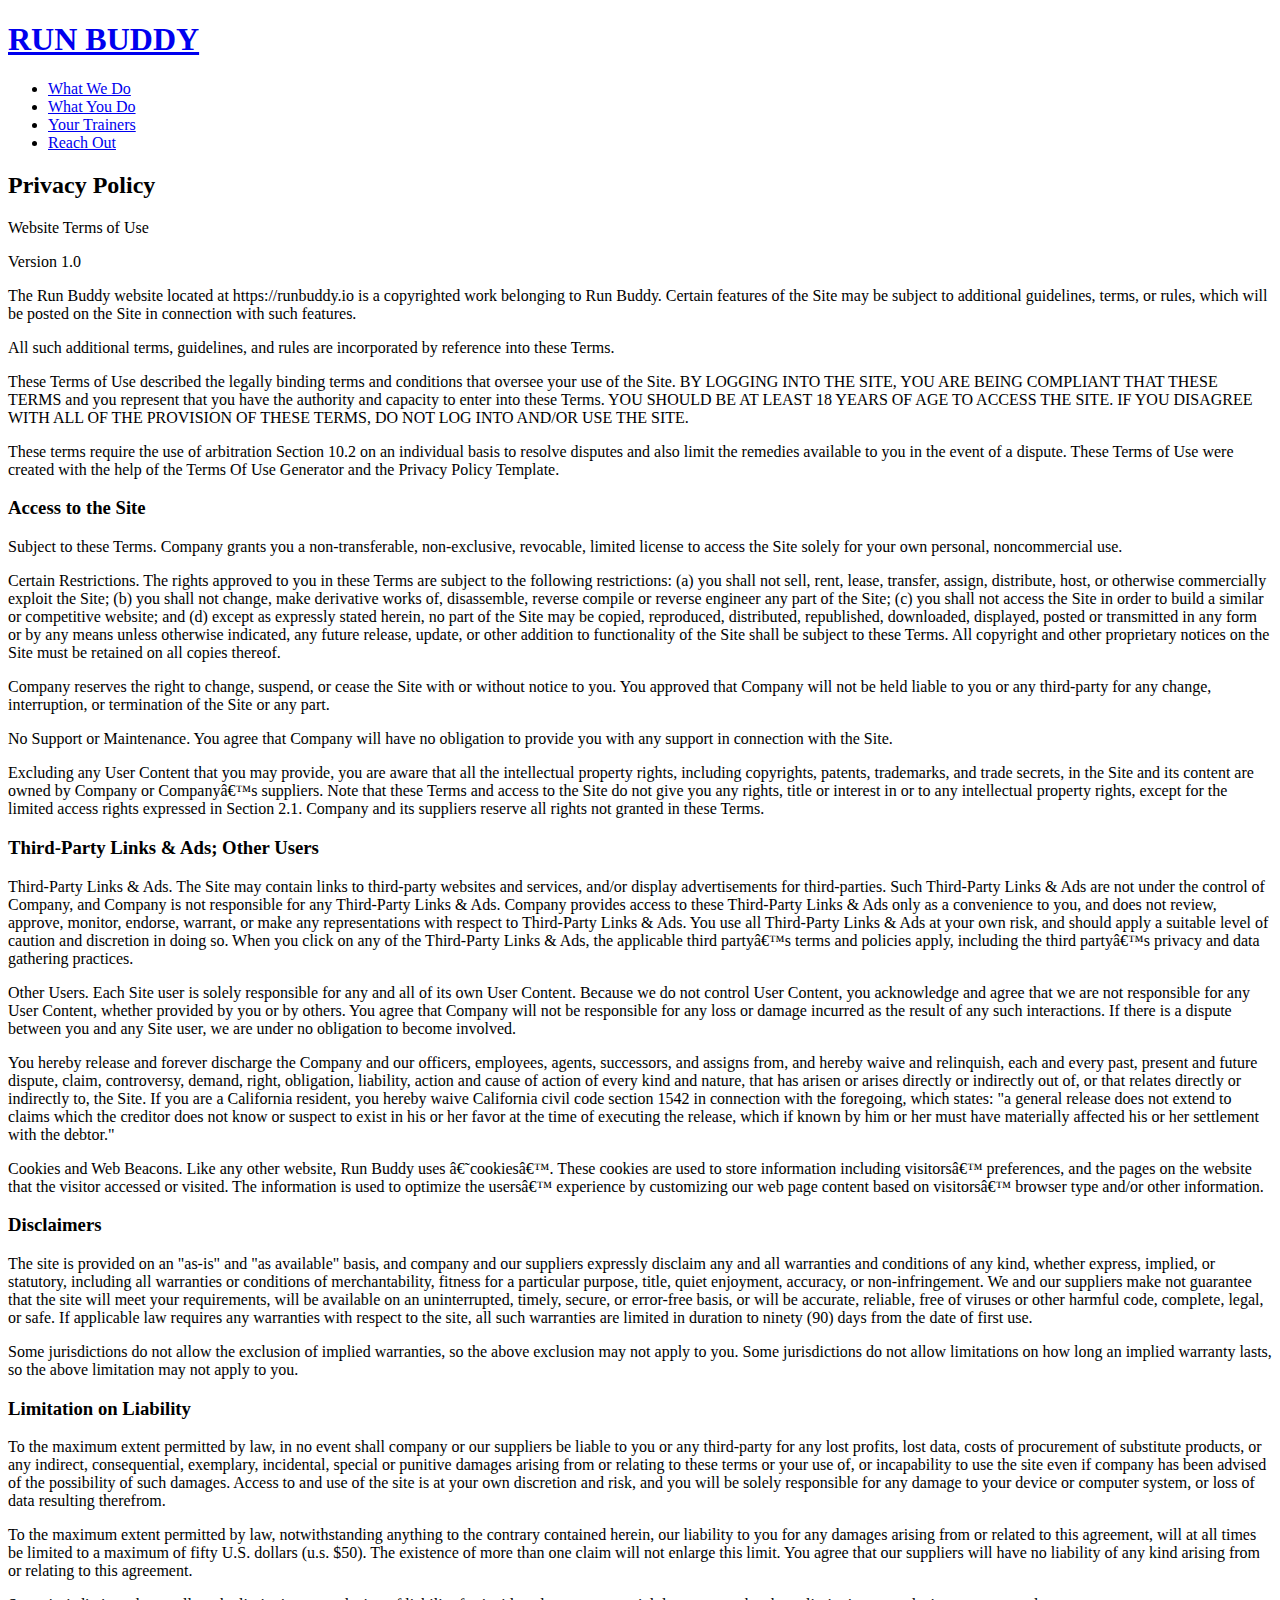
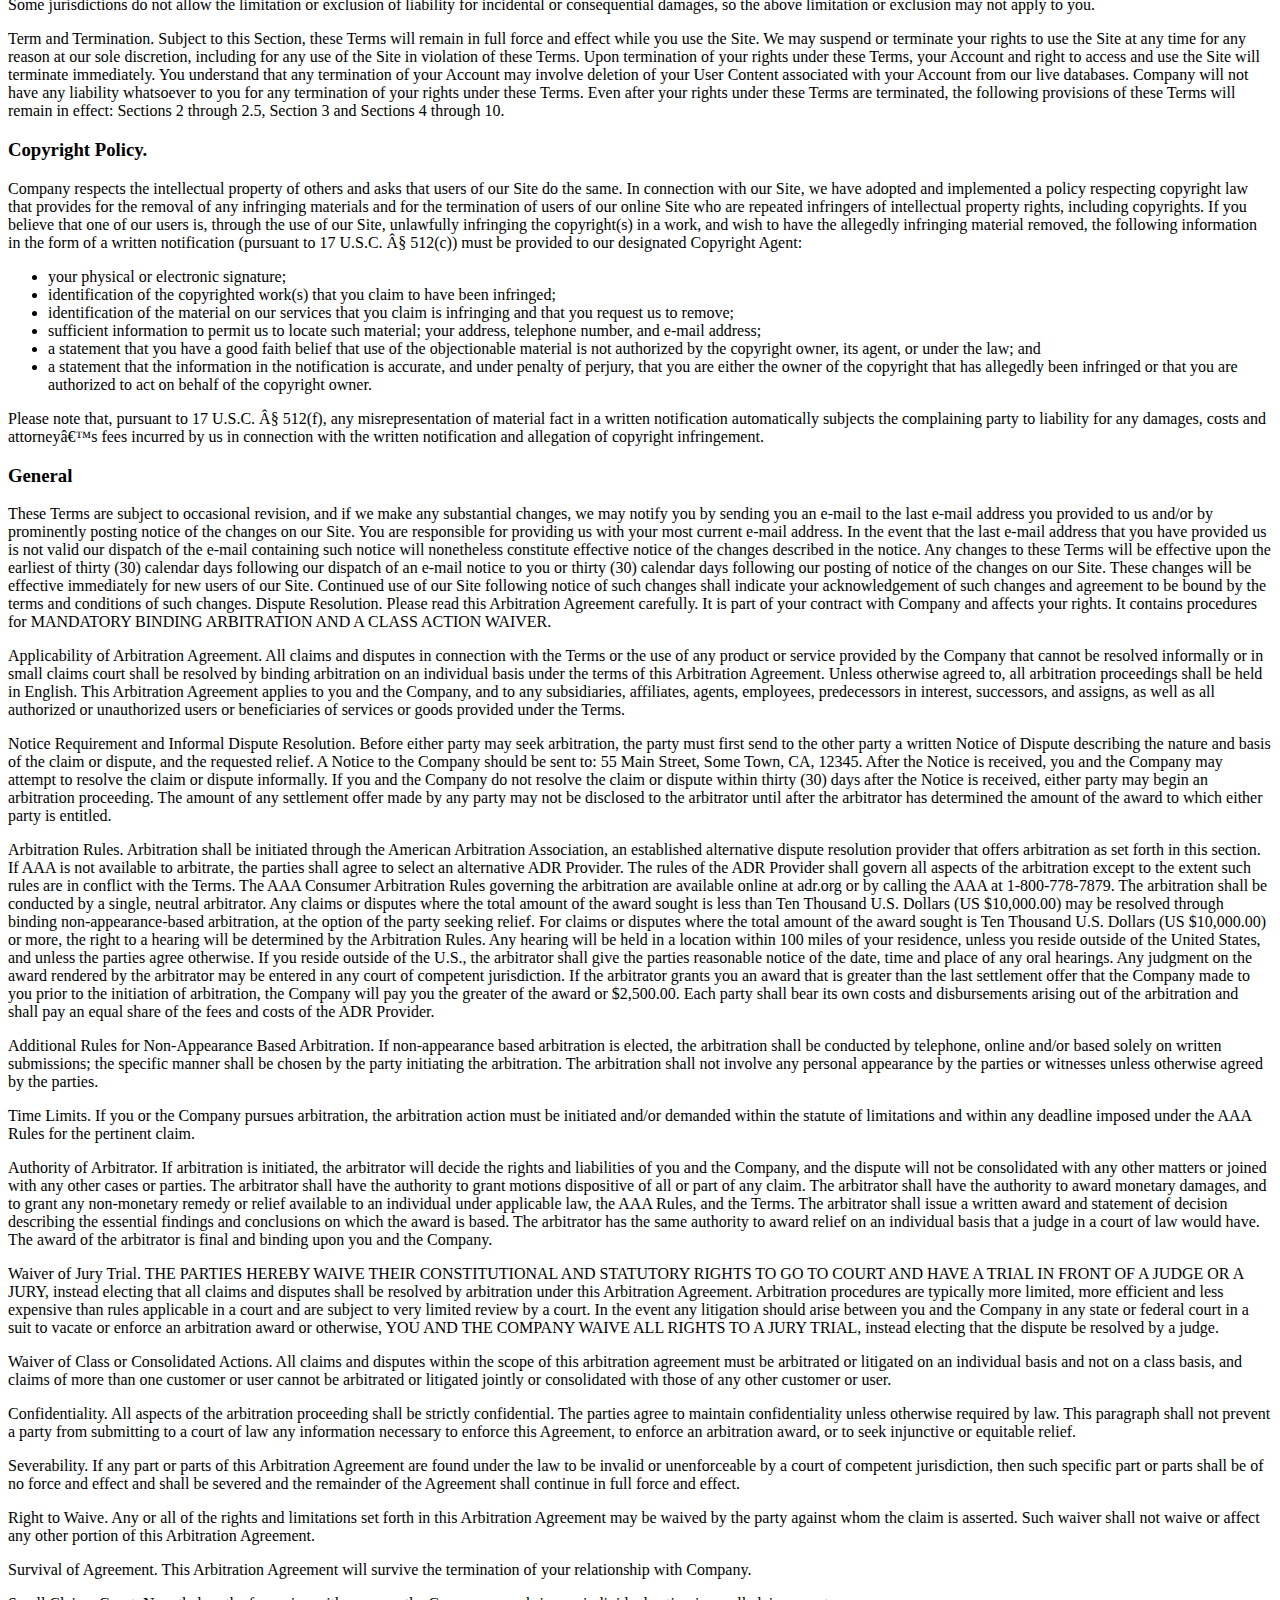
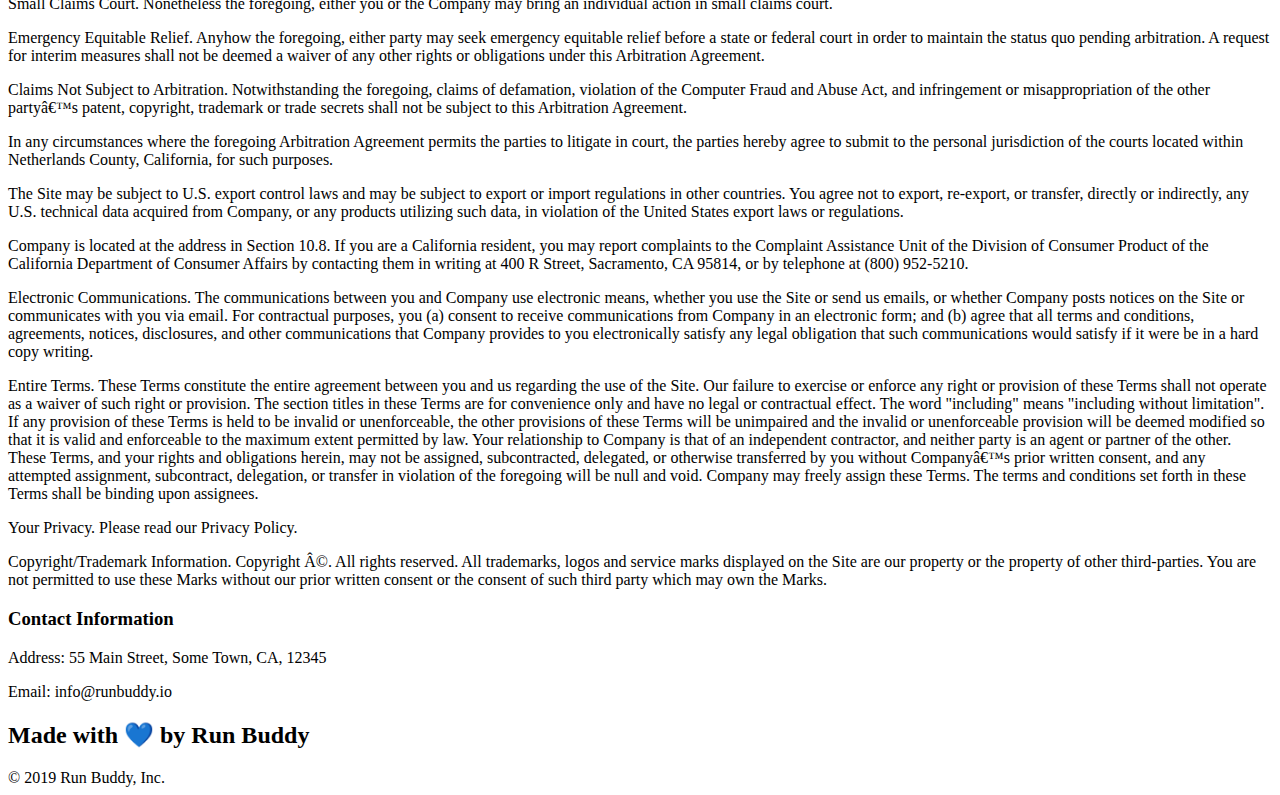
==== privacy-policy.html @ 70f645ed "created a privacy policy page" ====
<!DOCTYPE html>
<html lang="en">
<head>
    <meta charset="UTF-8">
    <meta http-equiv="X-UA-Compatible" content="IE=edge">
    <meta name="viewport" content="width=device-width, initial-scale=1.0">
    <title>Privacy Policy - Run Buddy</title>
</head>
<body>
    <!-- header -->
    <header>
        <h1>
            <a href="/">RUN BUDDY</a>
        </h1>

        <nav>
            <ul>
                <li>
                    <a href="./index.html#what-we-do">What We Do</a>
                </li>
                <li>
                    <a href="./index.html#what-you-do">What You Do</a>
                </li>
                <li>
                    <a href="./index.html#your-trainers">Your Trainers</a>
                </li>
                <li>
                    <a href="./index.html#reach-out">Reach Out</a>
                </li>
            </ul>
        </nav>

    </header>

    <!-- hero -->
    <section class="hero">
        <h2 class="page-title">
            Privacy Policy
        </h2>
    </section>

    <!-- article -->
    <article class="secondary-content">
        <p>
            Website Terms of Use
          </p>
    
          <p>
            Version 1.0
          </p>
    
          <p>
            The Run Buddy website located at https://runbuddy.io is a copyrighted work belonging to Run Buddy. Certain
            features of the Site may be subject to additional guidelines, terms, or rules, which will be posted on the Site
            in connection with such features.
          </p>
    
          <p>
            All such additional terms, guidelines, and rules are incorporated by reference into these Terms.
          </p>
    
          <p>
            These Terms of Use described the legally binding terms and conditions that oversee your use of the Site. BY
            LOGGING INTO THE SITE, YOU ARE BEING COMPLIANT THAT THESE TERMS and you represent that you have the authority
            and capacity to enter into these Terms. YOU SHOULD BE AT LEAST 18 YEARS OF AGE TO ACCESS THE SITE. IF YOU
            DISAGREE WITH ALL OF THE PROVISION OF THESE TERMS, DO NOT LOG INTO AND/OR USE THE SITE.
          </p>
    
          <p>
            These terms require the use of arbitration Section 10.2 on an individual basis to resolve disputes and also
            limit the remedies available to you in the event of a dispute. These Terms of Use were created with the help of
            the Terms Of Use Generator and the Privacy Policy Template.
          </p>
    
          <h3>
            Access to the Site
          </h3>
    
          <p>
            Subject to these Terms. Company grants you a non-transferable, non-exclusive, revocable, limited license to
            access the Site solely for your own personal, noncommercial use.
          </p>
    
          <p>
            Certain Restrictions. The rights approved to you in these Terms are subject to the following restrictions: (a)
            you shall not sell, rent, lease, transfer, assign, distribute, host, or otherwise commercially exploit the Site;
            (b) you shall not change, make derivative works of, disassemble, reverse compile or reverse engineer any part of
            the Site; (c) you shall not access the Site in order to build a similar or competitive website; and (d) except
            as expressly stated herein, no part of the Site may be copied, reproduced, distributed, republished, downloaded,
            displayed, posted or transmitted in any form or by any means unless otherwise indicated, any future release,
            update, or other addition to functionality of the Site shall be subject to these Terms. All copyright and other
            proprietary notices on the Site must be retained on all copies thereof.
          </p>
    
          <p>
            Company reserves the right to change, suspend, or cease the Site with or without notice to you. You approved
            that Company will not be held liable to you or any third-party for any change, interruption, or termination of
            the Site or any part.
          </p>
    
          <p>
            No Support or Maintenance. You agree that Company will have no obligation to provide you with any support in
            connection with the Site.
          </p>
    
          <p>
            Excluding any User Content that you may provide, you are aware that all the intellectual property rights,
            including copyrights, patents, trademarks, and trade secrets, in the Site and its content are owned by Company
            or Companyâ€™s suppliers. Note that these Terms and access to the Site do not give you any rights, title or
            interest in or to any intellectual property rights, except for the limited access rights expressed in Section
            2.1. Company and its suppliers reserve all rights not granted in these Terms.
          </p>
    
          <h3>
            Third-Party Links & Ads; Other Users
          </h3>
    
          <p>
            Third-Party Links & Ads. The Site may contain links to third-party websites and services, and/or display
            advertisements for third-parties. Such Third-Party Links & Ads are not under the control of Company, and Company
            is not responsible for any Third-Party Links & Ads. Company provides access to these Third-Party Links & Ads
            only as a convenience to you, and does not review, approve, monitor, endorse, warrant, or make any
            representations with respect to Third-Party Links & Ads. You use all Third-Party Links & Ads at your own risk,
            and should apply a suitable level of caution and discretion in doing so. When you click on any of the
            Third-Party Links & Ads, the applicable third partyâ€™s terms and policies apply, including the third partyâ€™s
            privacy and data gathering practices.
          </p>
    
          <p>
            Other Users. Each Site user is solely responsible for any and all of its own User Content. Because we do not
            control User Content, you acknowledge and agree that we are not responsible for any User Content, whether
            provided by you or by others. You agree that Company will not be responsible for any loss or damage incurred as
            the result of any such interactions. If there is a dispute between you and any Site user, we are under no
            obligation to become involved.
          </p>
    
          <p>
            You hereby release and forever discharge the Company and our officers, employees, agents, successors, and
            assigns from, and hereby waive and relinquish, each and every past, present and future dispute, claim,
            controversy, demand, right, obligation, liability, action and cause of action of every kind and nature, that has
            arisen or arises directly or indirectly out of, or that relates directly or indirectly to, the Site. If you are
            a California resident, you hereby waive California civil code section 1542 in connection with the foregoing,
            which states: "a general release does not extend to claims which the creditor does not know or suspect to exist
            in his or her favor at the time of executing the release, which if known by him or her must have materially
            affected his or her settlement with the debtor."
          </p>
    
          <p>
            Cookies and Web Beacons. Like any other website, Run Buddy uses â€˜cookiesâ€™. These cookies are used to store
            information including visitorsâ€™ preferences, and the pages on the website that the visitor accessed or visited.
            The information is used to optimize the usersâ€™ experience by customizing our web page content based on visitorsâ€™
            browser type and/or other information.
          </p>
    
          <h3>
            Disclaimers
          </h3>
    
          <p>
            The site is provided on an "as-is" and "as available" basis, and company and our suppliers expressly disclaim
            any and all warranties and conditions of any kind, whether express, implied, or statutory, including all
            warranties or conditions of merchantability, fitness for a particular purpose, title, quiet enjoyment, accuracy,
            or non-infringement. We and our suppliers make not guarantee that the site will meet your requirements, will be
            available on an uninterrupted, timely, secure, or error-free basis, or will be accurate, reliable, free of
            viruses or other harmful code, complete, legal, or safe. If applicable law requires any warranties with respect
            to the site, all such warranties are limited in duration to ninety (90) days from the date of first use.
          </p>
    
          <p>
            Some jurisdictions do not allow the exclusion of implied warranties, so the above exclusion may not apply to
            you. Some jurisdictions do not allow limitations on how long an implied warranty lasts, so the above limitation
            may not apply to you.
          </p>
    
          <h3>
            Limitation on Liability
          </h3>
    
          <p>
            To the maximum extent permitted by law, in no event shall company or our suppliers be liable to you or any
            third-party for any lost profits, lost data, costs of procurement of substitute products, or any indirect,
            consequential, exemplary, incidental, special or punitive damages arising from or relating to these terms or
            your use of, or incapability to use the site even if company has been advised of the possibility of such
            damages. Access to and use of the site is at your own discretion and risk, and you will be solely responsible
            for any damage to your device or computer system, or loss of data resulting therefrom.
          </p>
    
          <p>
            To the maximum extent permitted by law, notwithstanding anything to the contrary contained herein, our liability
            to you for any damages arising from or related to this agreement, will at all times be limited to a maximum of
            fifty U.S. dollars (u.s. $50). The existence of more than one claim will not enlarge this limit. You agree that
            our suppliers will have no liability of any kind arising from or relating to this agreement.
          </p>
    
          <p>
            Some jurisdictions do not allow the limitation or exclusion of liability for incidental or consequential
            damages, so the above limitation or exclusion may not apply to you.
          </p>
    
          <p>
            Term and Termination. Subject to this Section, these Terms will remain in full force and effect while you use
            the Site. We may suspend or terminate your rights to use the Site at any time for any reason at our sole
            discretion, including for any use of the Site in violation of these Terms. Upon termination of your rights under
            these Terms, your Account and right to access and use the Site will terminate immediately. You understand that
            any termination of your Account may involve deletion of your User Content associated with your Account from our
            live databases. Company will not have any liability whatsoever to you for any termination of your rights under
            these Terms. Even after your rights under these Terms are terminated, the following provisions of these Terms
            will remain in effect: Sections 2 through 2.5, Section 3 and Sections 4 through 10.
          </p>
    
          <h3>
            Copyright Policy.
          </h3>
    
          <p>
            Company respects the intellectual property of others and asks that users of our Site do the same. In connection
            with our Site, we have adopted and implemented a policy respecting copyright law that provides for the removal
            of any infringing materials and for the termination of users of our online Site who are repeated infringers of
            intellectual property rights, including copyrights. If you believe that one of our users is, through the use of
            our Site, unlawfully infringing the copyright(s) in a work, and wish to have the allegedly infringing material
            removed, the following information in the form of a written notification (pursuant to 17 U.S.C. Â§ 512(c)) must
            be provided to our designated Copyright Agent:
          </p>
    
          <ul>
            <li>
              your physical or electronic signature;
            </li>
            <li>
              identification of the copyrighted work(s) that you claim to have been infringed;
            </li>
            <li>
              identification of the material on our services that you claim is infringing and that you request us to remove;
            </li>
            <li>
              sufficient information to permit us to locate such material; your address, telephone number, and e-mail
              address;
            </li>
            <li>
              a statement that you have a good faith belief that use of the objectionable material is not authorized by the
              copyright owner, its agent, or under the law; and
            </li>
            <li>
              a statement that the information in the notification is accurate, and under penalty of perjury, that you are
              either the owner of the copyright that has allegedly been infringed or that you are authorized to act on
              behalf of the copyright owner.
            </li>
          </ul>
    
          <p>
            Please note that, pursuant to 17 U.S.C. Â§ 512(f), any misrepresentation of material fact in a written
            notification automatically subjects the complaining party to liability for any damages, costs and attorneyâ€™s
            fees incurred by us in connection with the written notification and allegation of copyright infringement.
          </p>
    
          <h3>
            General
          </h3>
    
          <p>
            These Terms are subject to occasional revision, and if we make any substantial changes, we may notify you by
            sending you an e-mail to the last e-mail address you provided to us and/or by prominently posting notice of the
            changes on our Site. You are responsible for providing us with your most current e-mail address. In the event
            that the last e-mail address that you have provided us is not valid our dispatch of the e-mail containing such
            notice will nonetheless constitute effective notice of the changes described in the notice. Any changes to these
            Terms will be effective upon the earliest of thirty (30) calendar days following our dispatch of an e-mail
            notice to you or thirty (30) calendar days following our posting of notice of the changes on our Site. These
            changes will be effective immediately for new users of our Site. Continued use of our Site following notice of
            such changes shall indicate your acknowledgement of such changes and agreement to be bound by the terms and
            conditions of such changes. Dispute Resolution. Please read this Arbitration Agreement carefully. It is part of
            your contract with Company and affects your rights. It contains procedures for MANDATORY BINDING ARBITRATION AND
            A CLASS ACTION WAIVER.
          </p>
    
          <p>
            Applicability of Arbitration Agreement. All claims and disputes in connection with the Terms or the use of any
            product or service provided by the Company that cannot be resolved informally or in small claims court shall be
            resolved by binding arbitration on an individual basis under the terms of this Arbitration Agreement. Unless
            otherwise agreed to, all arbitration proceedings shall be held in English. This Arbitration Agreement applies to
            you and the Company, and to any subsidiaries, affiliates, agents, employees, predecessors in interest,
            successors, and assigns, as well as all authorized or unauthorized users or beneficiaries of services or goods
            provided under the Terms.
          </p>
    
          <p>
            Notice Requirement and Informal Dispute Resolution. Before either party may seek arbitration, the party must
            first send to the other party a written Notice of Dispute describing the nature and basis of the claim or
            dispute, and the requested relief. A Notice to the Company should be sent to: 55 Main Street, Some Town, CA,
            12345. After the Notice is received, you and the Company may attempt to resolve the claim or dispute informally.
            If you and the Company do not resolve the claim or dispute within thirty (30) days after the Notice is received,
            either party may begin an arbitration proceeding. The amount of any settlement offer made by any party may not
            be disclosed to the arbitrator until after the arbitrator has determined the amount of the award to which either
            party is entitled.
          </p>
    
          <p>
            Arbitration Rules. Arbitration shall be initiated through the American Arbitration Association, an established
            alternative dispute resolution provider that offers arbitration as set forth in this section. If AAA is not
            available to arbitrate, the parties shall agree to select an alternative ADR Provider. The rules of the ADR
            Provider shall govern all aspects of the arbitration except to the extent such rules are in conflict with the
            Terms. The AAA Consumer Arbitration Rules governing the arbitration are available online at adr.org or by
            calling the AAA at 1-800-778-7879. The arbitration shall be conducted by a single, neutral arbitrator. Any
            claims or disputes where the total amount of the award sought is less than Ten Thousand U.S. Dollars (US
            $10,000.00) may be resolved through binding non-appearance-based arbitration, at the option of the party seeking
            relief. For claims or disputes where the total amount of the award sought is Ten Thousand U.S. Dollars (US
            $10,000.00) or more, the right to a hearing will be determined by the Arbitration Rules. Any hearing will be
            held in a location within 100 miles of your residence, unless you reside outside of the United States, and
            unless the parties agree otherwise. If you reside outside of the U.S., the arbitrator shall give the parties
            reasonable notice of the date, time and place of any oral hearings. Any judgment on the award rendered by the
            arbitrator may be entered in any court of competent jurisdiction. If the arbitrator grants you an award that is
            greater than the last settlement offer that the Company made to you prior to the initiation of arbitration, the
            Company will pay you the greater of the award or $2,500.00. Each party shall bear its own costs and
            disbursements arising out of the arbitration and shall pay an equal share of the fees and costs of the ADR
            Provider.
          </p>
    
          <p>
            Additional Rules for Non-Appearance Based Arbitration. If non-appearance based arbitration is elected, the
            arbitration shall be conducted by telephone, online and/or based solely on written submissions; the specific
            manner shall be chosen by the party initiating the arbitration. The arbitration shall not involve any personal
            appearance by the parties or witnesses unless otherwise agreed by the parties.
          </p>
    
          <p>
            Time Limits. If you or the Company pursues arbitration, the arbitration action must be initiated and/or demanded
            within the statute of limitations and within any deadline imposed under the AAA Rules for the pertinent claim.
          </p>
    
          <p>
            Authority of Arbitrator. If arbitration is initiated, the arbitrator will decide the rights and liabilities of
            you and the Company, and the dispute will not be consolidated with any other matters or joined with any other
            cases or parties. The arbitrator shall have the authority to grant motions dispositive of all or part of any
            claim. The arbitrator shall have the authority to award monetary damages, and to grant any non-monetary remedy
            or relief available to an individual under applicable law, the AAA Rules, and the Terms. The arbitrator shall
            issue a written award and statement of decision describing the essential findings and conclusions on which the
            award is based. The arbitrator has the same authority to award relief on an individual basis that a judge in a
            court of law would have. The award of the arbitrator is final and binding upon you and the Company.
          </p>
    
          <p>
            Waiver of Jury Trial. THE PARTIES HEREBY WAIVE THEIR CONSTITUTIONAL AND STATUTORY RIGHTS TO GO TO COURT AND HAVE
            A TRIAL IN FRONT OF A JUDGE OR A JURY, instead electing that all claims and disputes shall be resolved by
            arbitration under this Arbitration Agreement. Arbitration procedures are typically more limited, more efficient
            and less expensive than rules applicable in a court and are subject to very limited review by a court. In the
            event any litigation should arise between you and the Company in any state or federal court in a suit to vacate
            or enforce an arbitration award or otherwise, YOU AND THE COMPANY WAIVE ALL RIGHTS TO A JURY TRIAL, instead
            electing that the dispute be resolved by a judge.
          </p>
    
          <p>
            Waiver of Class or Consolidated Actions. All claims and disputes within the scope of this arbitration agreement
            must be arbitrated or litigated on an individual basis and not on a class basis, and claims of more than one
            customer or user cannot be arbitrated or litigated jointly or consolidated with those of any other customer or
            user.
          </p>
    
          <p>
            Confidentiality. All aspects of the arbitration proceeding shall be strictly confidential. The parties agree to
            maintain confidentiality unless otherwise required by law. This paragraph shall not prevent a party from
            submitting to a court of law any information necessary to enforce this Agreement, to enforce an arbitration
            award, or to seek injunctive or equitable relief.
          </p>
    
          <p>
            Severability. If any part or parts of this Arbitration Agreement are found under the law to be invalid or
            unenforceable by a court of competent jurisdiction, then such specific part or parts shall be of no force and
            effect and shall be severed and the remainder of the Agreement shall continue in full force and effect.
          </p>
    
          <p>
            Right to Waive. Any or all of the rights and limitations set forth in this Arbitration Agreement may be waived
            by the party against whom the claim is asserted. Such waiver shall not waive or affect any other portion of this
            Arbitration Agreement.
          </p>
    
          <p>
            Survival of Agreement. This Arbitration Agreement will survive the termination of your relationship with
            Company.
          </p>
    
          <p>
            Small Claims Court. Nonetheless the foregoing, either you or the Company may bring an individual action in small
            claims court.
          </p>
    
          <p>
            Emergency Equitable Relief. Anyhow the foregoing, either party may seek emergency equitable relief before a
            state or federal court in order to maintain the status quo pending arbitration. A request for interim measures
            shall not be deemed a waiver of any other rights or obligations under this Arbitration Agreement.
          </p>
    
          <p>
            Claims Not Subject to Arbitration. Notwithstanding the foregoing, claims of defamation, violation of the
            Computer Fraud and Abuse Act, and infringement or misappropriation of the other partyâ€™s patent, copyright,
            trademark or trade secrets shall not be subject to this Arbitration Agreement.
          </p>
    
          <p>
            In any circumstances where the foregoing Arbitration Agreement permits the parties to litigate in court, the
            parties hereby agree to submit to the personal jurisdiction of the courts located within Netherlands County,
            California, for such purposes.
          </p>
    
          <p>
            The Site may be subject to U.S. export control laws and may be subject to export or import regulations in other
            countries. You agree not to export, re-export, or transfer, directly or indirectly, any U.S. technical data
            acquired from Company, or any products utilizing such data, in violation of the United States export laws or
            regulations.
          </p>
    
          <p>
            Company is located at the address in Section 10.8. If you are a California resident, you may report complaints
            to the Complaint Assistance Unit of the Division of Consumer Product of the California Department of Consumer
            Affairs by contacting them in writing at 400 R Street, Sacramento, CA 95814, or by telephone at (800) 952-5210.
          </p>
    
          <p>
            Electronic Communications. The communications between you and Company use electronic means, whether you use the
            Site or send us emails, or whether Company posts notices on the Site or communicates with you via email. For
            contractual purposes, you (a) consent to receive communications from Company in an electronic form; and (b)
            agree that all terms and conditions, agreements, notices, disclosures, and other communications that Company
            provides to you electronically satisfy any legal obligation that such communications would satisfy if it were be
            in a hard copy writing.
          </p>
    
          <p>
            Entire Terms. These Terms constitute the entire agreement between you and us regarding the use of the Site. Our
            failure to exercise or enforce any right or provision of these Terms shall not operate as a waiver of such right
            or provision. The section titles in these Terms are for convenience only and have no legal or contractual
            effect. The word "including" means "including without limitation". If any provision of these Terms is held to be
            invalid or unenforceable, the other provisions of these Terms will be unimpaired and the invalid or
            unenforceable provision will be deemed modified so that it is valid and enforceable to the maximum extent
            permitted by law. Your relationship to Company is that of an independent contractor, and neither party is an
            agent or partner of the other. These Terms, and your rights and obligations herein, may not be assigned,
            subcontracted, delegated, or otherwise transferred by you without Companyâ€™s prior written consent, and any
            attempted assignment, subcontract, delegation, or transfer in violation of the foregoing will be null and void.
            Company may freely assign these Terms. The terms and conditions set forth in these Terms shall be binding upon
            assignees.
          </p>
    
          <p>
            Your Privacy. Please read our Privacy Policy.
          </p>
    
          <p>
            Copyright/Trademark Information. Copyright Â©. All rights reserved. All trademarks, logos and service marks
            displayed on the Site are our property or the property of other third-parties. You are not permitted to use
            these Marks without our prior written consent or the consent of such third party which may own the Marks.
          </p>
    
          <h3>
            Contact Information
          </h3>
    
          <p>
            Address: 55 Main Street, Some Town, CA, 12345
          </p>
    
          <p>
            Email: info@runbuddy.io
          </p>
    </article>

    <!-- footer -->
    <footer>
        <h2>Made with 💙 by Run Buddy</h2>
        <div>
            <!-- <a href="./privacy-policy.html">Read Our Privacy Policy</a><br/> -->
            &copy; 2019 Run Buddy, Inc.
        </div>
    </footer>
</body>
</html>
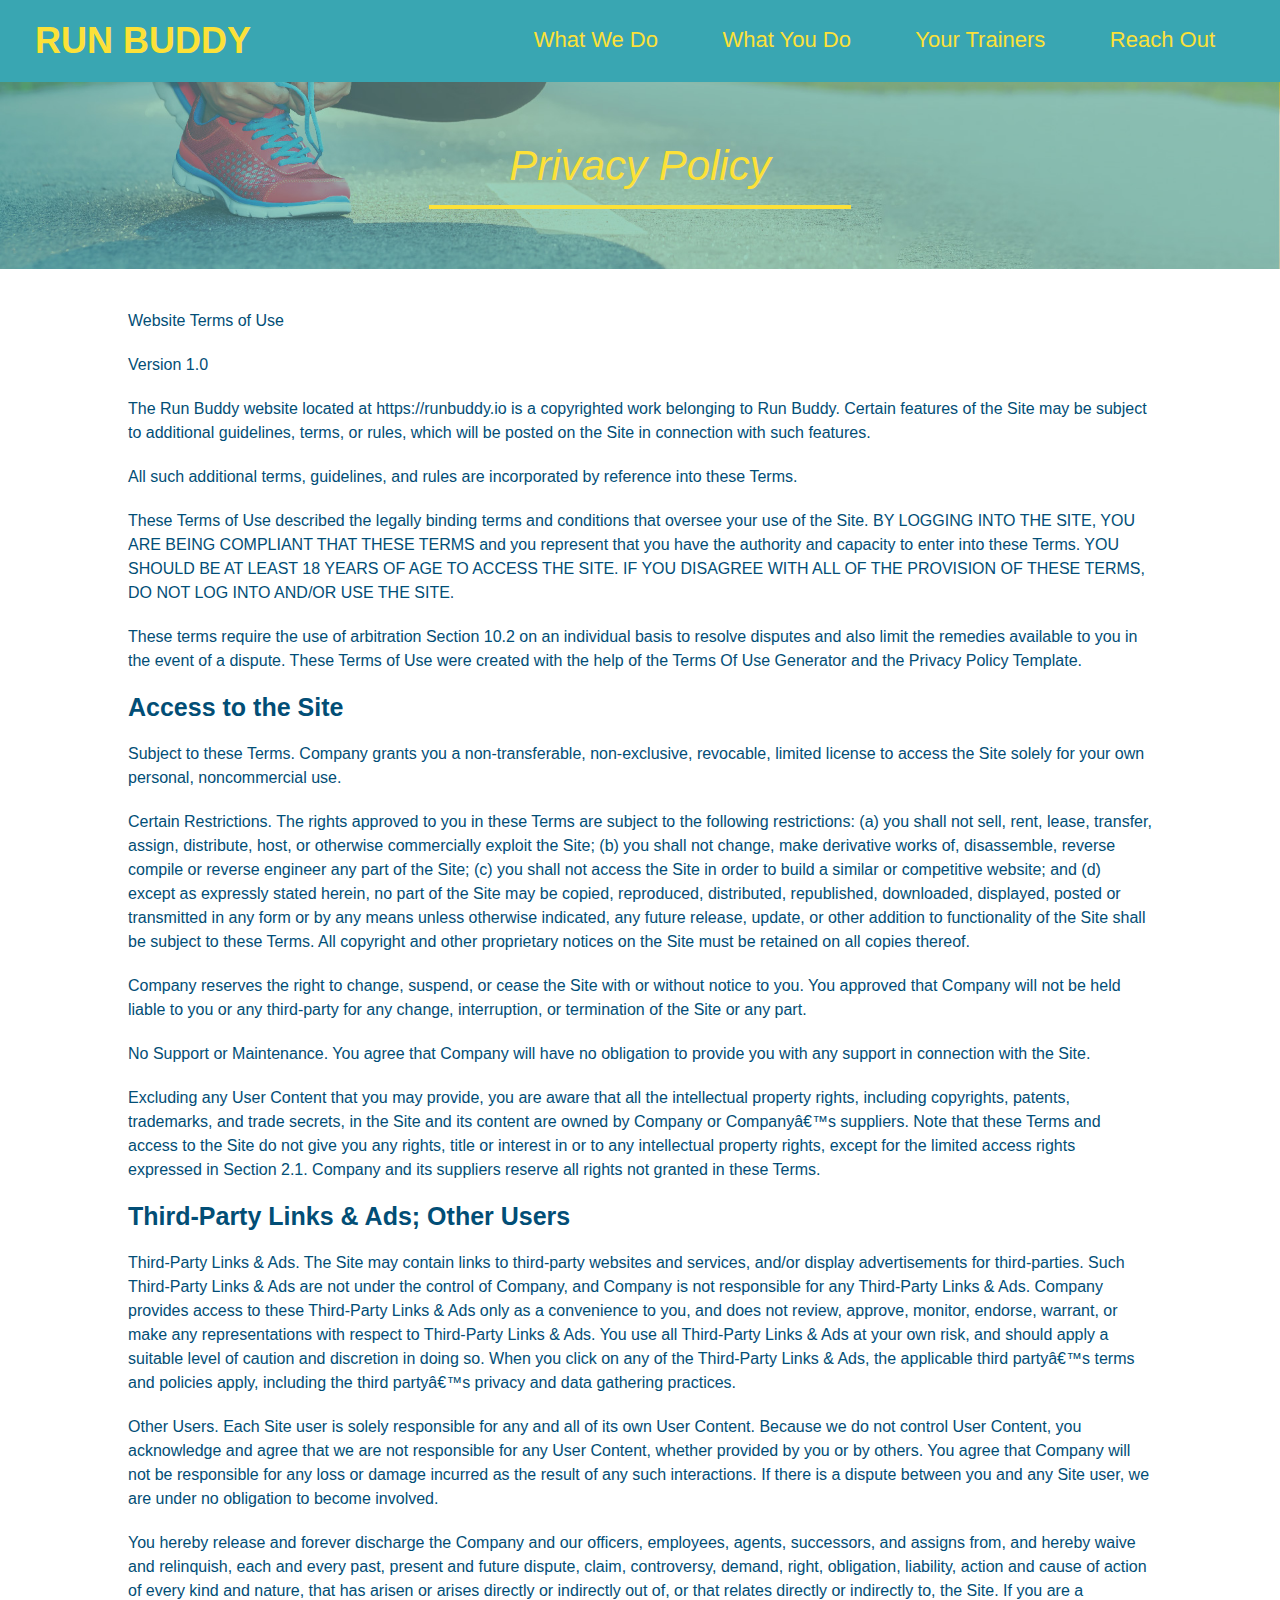
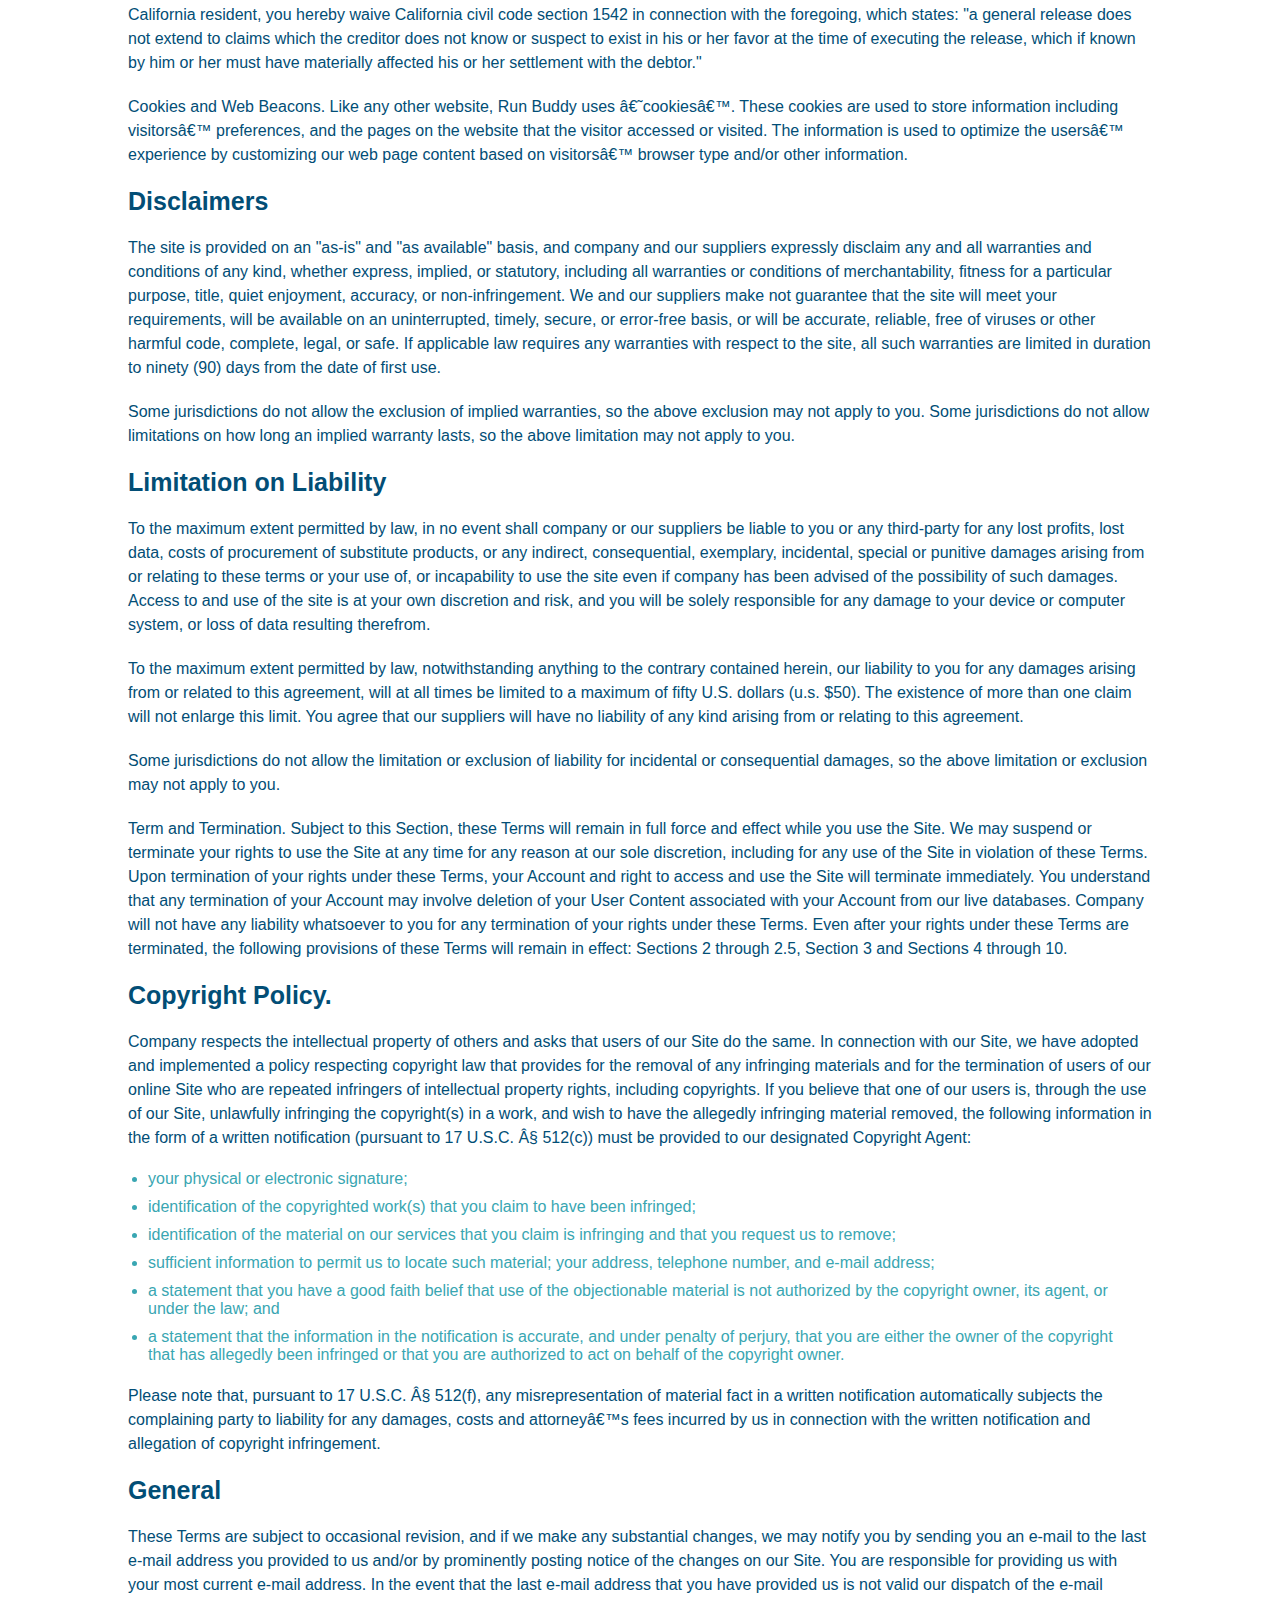
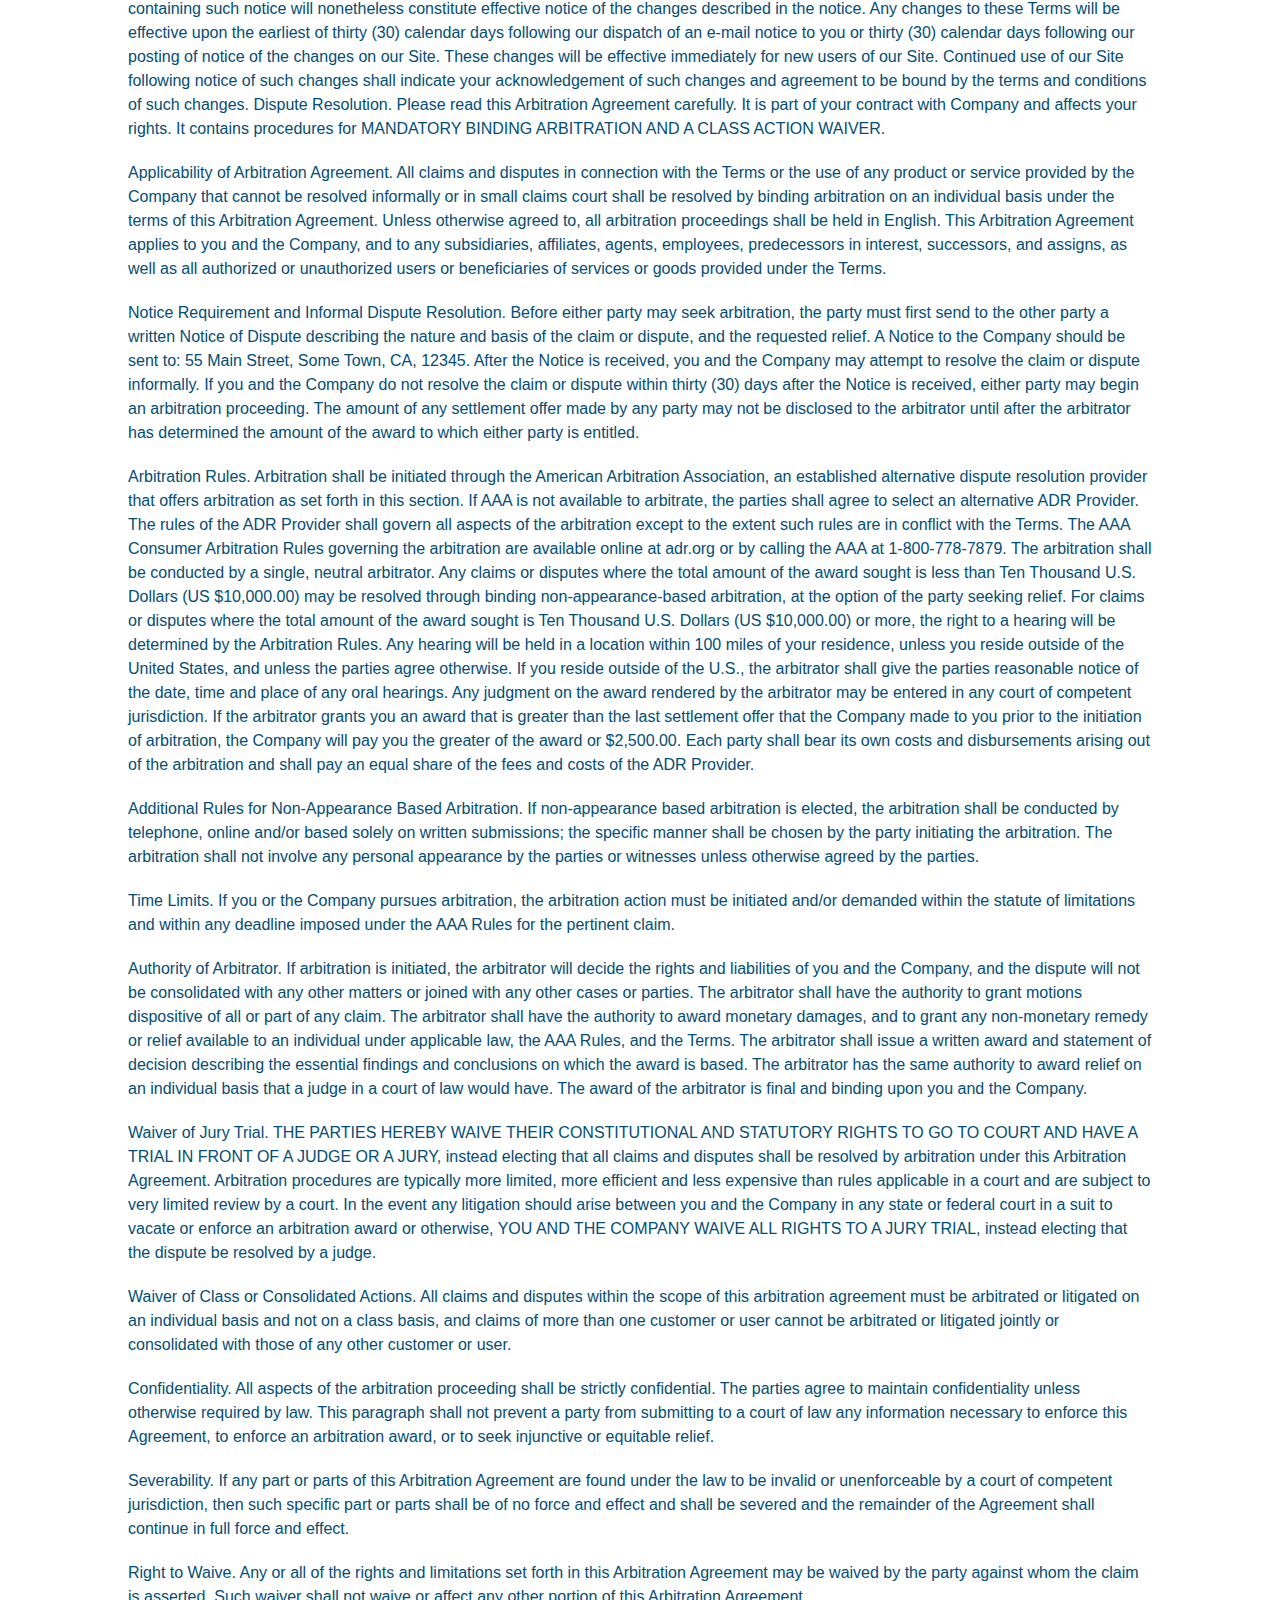
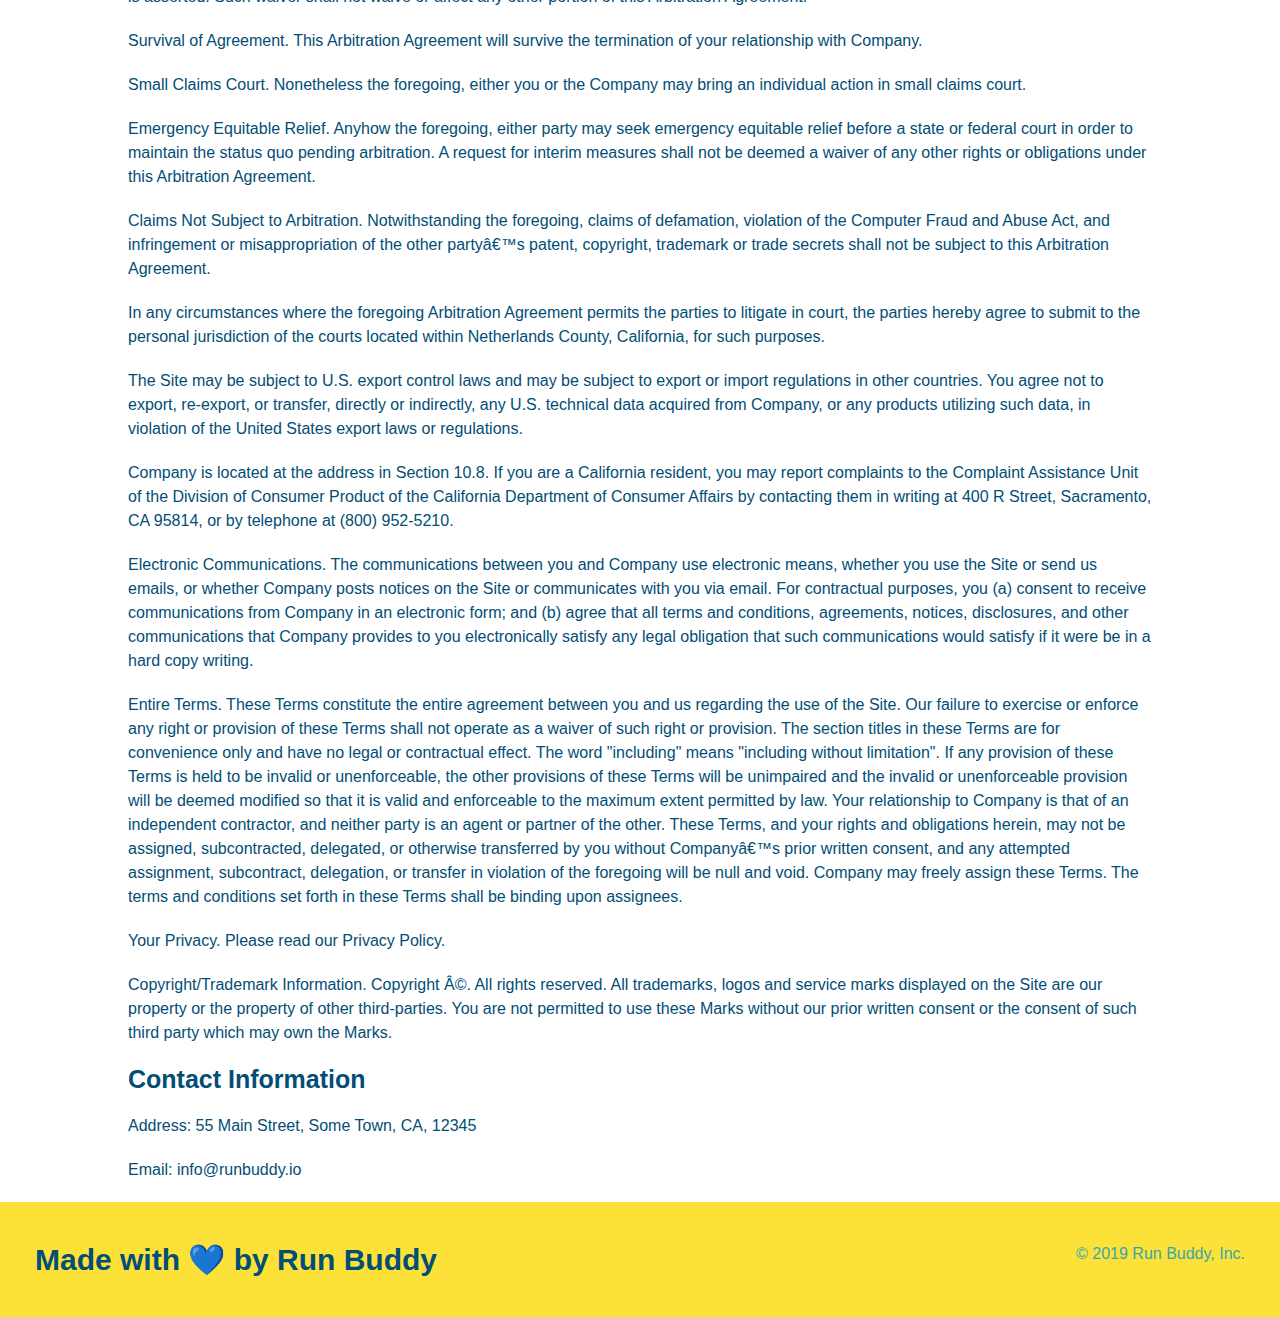
==== commit bf9df91b: "added styling via secondary stylesheet for the privacy policy" ====
--- a/privacy-policy.html
+++ b/privacy-policy.html
@@ -4,6 +4,8 @@
     <meta charset="UTF-8">
     <meta http-equiv="X-UA-Compatible" content="IE=edge">
     <meta name="viewport" content="width=device-width, initial-scale=1.0">
+    <link rel="stylesheet" href="./assets/css/style.css"/>
+    <link rel="stylesheet" href="./assets/css/secondary-styles.css">
     <title>Privacy Policy - Run Buddy</title>
 </head>
 <body>
--- a/assets/css/style.css
+++ b/assets/css/style.css
@@ -0,0 +1,268 @@
+* {
+    margin: 0;
+    padding: 0;
+    box-sizing: border-box;
+  }
+  
+  body {
+    /* more on this crazy alphanumerical value in a minute! */
+    color: #39a6b2;
+    font-family: Helvetica, Arial, sans-serif;
+  }
+  
+  /* apply styles to <header> */
+  header {
+    padding: 20px 35px;
+    background-color: #39a6b2;
+  }
+  
+  header h1 {
+    font-weight: bold;
+    font-size: 36px;
+    color: #fce138;
+    margin: 0;
+    display: inline;
+  }
+  header a {
+    text-decoration: none;
+    color: #fce138;
+  }
+  
+  header nav {
+    float: right;
+    margin: 7px 0;
+  }
+  
+  header nav ul li {
+    display: inline;
+  }
+  
+  header nav ul li a {
+    margin: 0 30px;
+    font-weight: lighter;
+    font-size: 22px;
+  }
+  
+  /* footer */
+  footer {
+    background: #fce138;
+    width: 100%;
+    padding: 40px 35px;
+  }
+  
+  footer h2 {
+    display: inline;
+    color: #024e76;
+    font-size: 30px;
+    margin: 0;
+  }
+  
+  footer div {
+    float: right;
+    line-height: 1.5;
+    text-align: right;
+  }
+  
+  footer a {
+    color: #024e76;
+  }
+  
+  section {
+    padding: 60px;
+  }
+  
+  /* Hero Style Start */
+  .hero {
+    background-image: url('../images/hero-bg.jpg');
+    height: 600px;
+    background-size: cover;
+    background-position: center;
+    position: relative;
+  }
+  /* Hero Style End */
+  
+  .hero-form {
+    border: 3px solid #024e76;
+    background-color: #fce138;
+    padding: 20px;
+    width: 500px;
+    color: #024e76;
+    position: absolute;
+    bottom: 120px;
+    right: 140px;
+  }
+  
+  .hero-form h3 {
+    font-size: 24px;
+    margin: 0;
+  }
+  .hero-form p {
+    margin: 5px 0 15px 0;
+  }
+  
+  .form-input {
+    border: 1px solid #024e76;
+    display: block;
+    padding: 7px 15px;
+    font-size: 16px;
+    color: #024e76;
+    width: 100%;
+    margin-bottom: 15px;
+  }
+  
+  .hero-form label {
+    margin: 0 5px;
+  }
+  
+  .hero-form button {
+    color: #fce138;
+    background-color: #024e76;
+    border: none;
+    padding: 10px 20px;
+    font-size: 16px;
+  }
+  
+  .intro {
+    text-align: center;
+  }
+  
+  .intro p {
+    line-height: 1.7;
+    color: #39a6b2;
+    width: 80%;
+    font-size: 20px;
+    margin: 0 auto;
+  }
+  
+  .steps {
+    text-align: center;
+    background: #fce138;
+  }
+  
+  .steps div {
+    margin-bottom: 80px;
+  }
+  
+  .steps img {
+    width: 15%;
+    margin: 10px 0;
+  }
+  
+  .steps h3 {
+    color: #024e76;
+    font-size: 46px;
+    margin-top: 10px;
+  }
+  
+  .steps p {
+    color: #39a6b2;
+    font-size: 23px;
+  }
+  
+  .steps span {
+    font-size: 38px;
+  }
+  
+  .section-title {
+    font-size: 55px;
+    color: #024e76;
+    margin-bottom: 35px;
+    padding: 0 100px 20px 100px;
+    display: inline-block;
+    border-bottom: 3px solid;
+  }
+  
+  .primary-border {
+    border-color: #fce138;
+  }
+  
+  .secondary-border {
+    border-color: #39a6b2;
+  }
+  
+  .trainers {
+    text-align: center;
+  }
+  
+  .trainer {
+    width: 900px;
+    margin: 0 auto 30px auto;
+    background: #024e76;
+    color: #fce138;
+    overflow: auto;
+  }
+  
+  .trainer img {
+    width: 35%;
+    float: left;
+  }
+  
+  .trainer-bio {
+    padding: 35px;
+    float: left;
+    width: 65%;
+  }
+  
+  .trainer-bio h3 {
+    font-size: 32px;
+    margin-bottom: 8px;
+  }
+  
+  .trainer-bio h4 {
+    font-weight: lighter;
+    font-size: 26px;
+    margin-bottom: 25px;
+  }
+  
+  .trainer-bio p {
+    font-size: 17px;
+    line-height: 1.3;
+  }
+  
+  .text-left {
+    text-align: left;
+  }
+  
+  .text-right {
+    text-align: right;
+  }
+
+/* reach out section */
+.contact {
+    text-align: center;
+    background: #024e76;
+}
+
+.contact h2 {
+    color: #fce138;
+}
+
+.contact-info iframe {
+    width: 400px;
+    height: 400px;
+}
+
+.contact-info div {
+    width: 410px;
+    display: inline-block;
+    vertical-align: top;
+    text-align: left;
+    margin: 30px 0 0 60px;
+    color: white;
+}
+
+.contact-info h3 {
+    color: #fce138;
+    font-size: 32px;
+}
+
+.contact-info p, .contact-info address {
+    margin: 20px 0;
+    line-height: 1.5;
+    font-size: 20px;
+    font-style: normal;
+}
+
+.contact-info a {
+    color: #fce138;
+}--- a/assets/css/secondary-styles.css
+++ b/assets/css/secondary-styles.css
@@ -0,0 +1,44 @@
+.hero {
+    background-position: bottom;
+    height: auto;
+    text-align: center;
+    margin-bottom: 40px;
+}
+
+.page-title {
+    display: inline-block;
+    color: #fce138;
+    border-bottom: 4px solid #fce138;
+    padding: 0 80px 15px 80px;
+    font-weight: normal;
+    font-size: 42px;
+    font-style: italic;
+
+}
+
+/* secondary content */
+.secondary-content {
+    width: 80%;
+    margin: auto;
+    color: #024e76;
+}
+
+.secondary-content h3 {
+    font-size: 25px;
+    margin: 20px 0;
+}
+
+.secondary-content p {
+    font-size: 16px;
+    line-height: 1.5;
+    margin: 20px 0;
+}
+
+.secondary-content ul {
+    margin: 15px 20px;
+}
+
+.secondary-content li {
+    color: #39a6b2;
+    margin: 10px 0;
+}